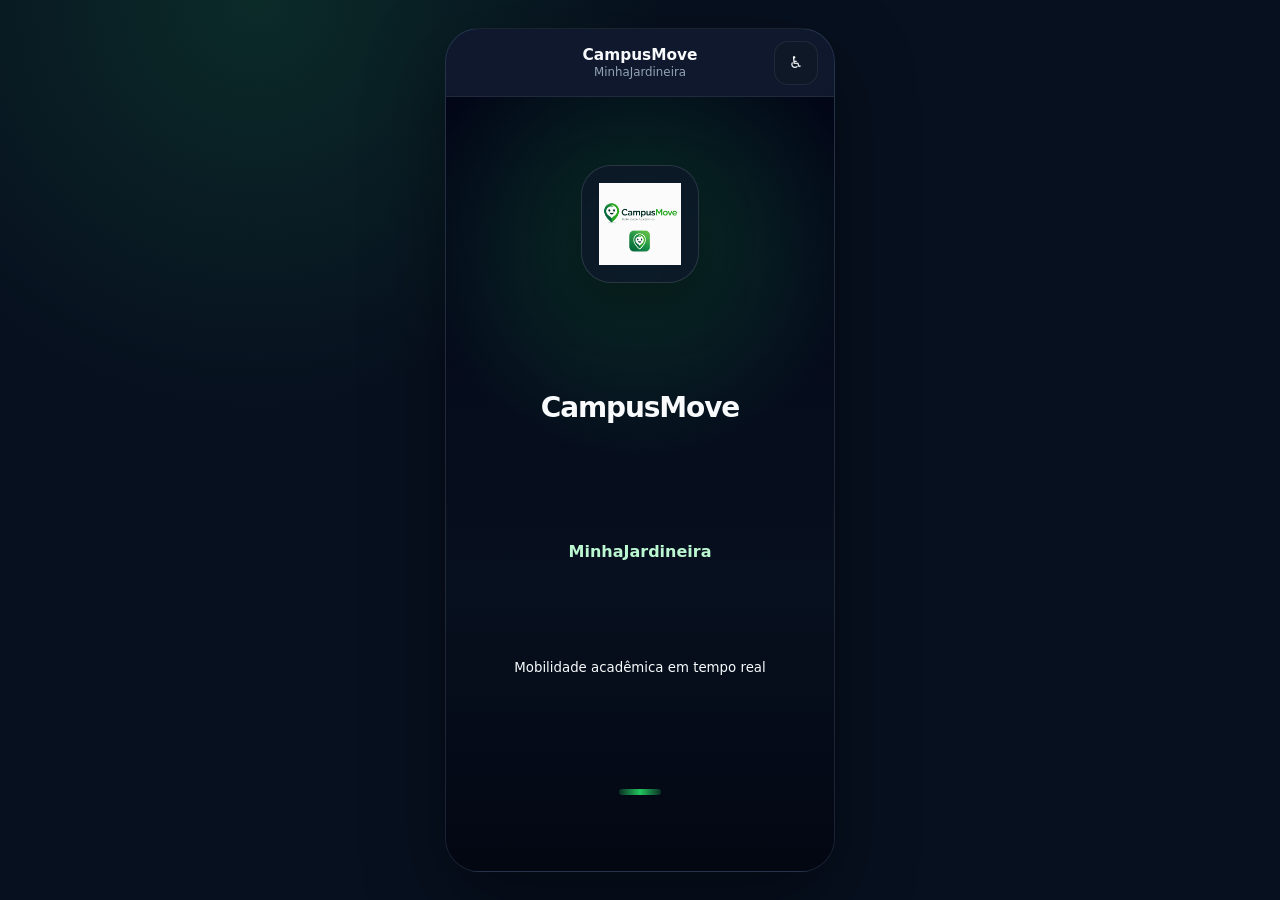
==== apps/prototype-html/index.html @ fbd82925 "Fix access rules and demo login privacy" ====
<!doctype html>
<html lang="pt-BR">
<head>
  <meta charset="utf-8">
  <meta name="viewport" content="width=device-width, initial-scale=1">
  <title>CampusMove | MinhaJardineira</title>
  <link rel="stylesheet" href="css/style.css">
</head>
<body>
  <main class="phone-frame" aria-label="Protótipo CampusMove">
    <div class="app-shell">
      <header class="app-header">
        <button class="icon-button" data-action="back" aria-label="Voltar">←</button>
        <div class="header-title">
          <strong id="screen-context">MinhaJardineira</strong>
          <span id="header-subtitle">IFCE Campus Maracanaú</span>
        </div>
        <button class="icon-button" data-go="accessibility" aria-label="Abrir acessibilidade">♿</button>
      </header>

      <div class="screen-area">
        <section id="splash" class="screen splash-screen active" data-title="CampusMove" data-subtitle="MinhaJardineira" aria-labelledby="splash-title">
          <div class="splash-logo-box"><img src="assets/campusmove-logo.png" alt="CampusMove"></div>
          <h1 id="splash-title">CampusMove</h1>
          <p class="splash-subtitle">MinhaJardineira</p>
          <small>Mobilidade acadêmica em tempo real</small>
          <span class="loading-dot" aria-label="Carregando"></span>
        </section>

        <section id="welcome" class="screen screen-welcome" data-title="MinhaJardineira" data-subtitle="CampusMove" aria-labelledby="welcome-title">
          <div class="welcome-orbit" aria-hidden="true"></div>
          <img class="brand-logo" src="assets/campusmove-logo.png" alt="CampusMove">
          <h1 id="welcome-title" data-simple-key="welcomeTitle">Mobilidade acadêmica simples, acessível e em tempo real.</h1>
          <span class="product-badge">MVP piloto: MinhaJardineira — IFCE Maracanaú</span>
          <article class="assistant-card featured">
            <img src="assets/movinho.png" alt="Movinho, assistente do CampusMove">
            <div><strong>Movinho</strong><p data-simple-key="welcomeHelper">Vou te ajudar a encontrar campus, rota e horários.</p></div>
          </article>
          <button class="primary-button" data-go="profile-select">Começar</button>
          <div class="shortcut-row" aria-label="Atalhos de acessibilidade">
            <button data-access="largeText">Texto maior</button>
            <button data-access="highContrast">Alto contraste</button>
            <button data-access="simpleLanguage">Linguagem simples</button>
          </div>
          <p class="privacy-note">Usamos sua localização apenas para exibir rotas e horários mais precisos. Você pode ajustar isso a qualquer momento.</p>
        </section>

        <section id="profile-select" class="screen" data-title="Perfil" data-subtitle="Escolha seu tipo de acesso" aria-labelledby="profile-title">
          <p class="eyebrow">Primeiro acesso</p>
          <h2 id="profile-title" data-simple-key="profileTitle">Como você vai usar o CampusMove hoje?</h2>
          <article class="assistant-card">
            <img src="assets/movinho.png" alt="Movinho, assistente do CampusMove">
            <div><strong>Movinho</strong><p data-simple-key="roleHelper">Escolha seu perfil para eu mostrar as funções certas do CampusMove.</p></div>
          </article>
          <!-- FELIPE: cards visuais dos perfis de acesso. -->
          <!-- BRUNO: data-role define o perfil selecionado no JS. -->
          <div class="option-grid role-grid" id="role-options" role="listbox" aria-label="Perfis disponíveis"></div>
          <p class="inline-alert" id="profile-alert" aria-live="polite"></p>
          <button class="primary-button" data-action="continue-profile">Continuar</button>
        </section>

        <section id="campus" class="screen" data-title="Instituição" data-subtitle="CampusMove multi-instituição" aria-labelledby="campus-title">
          <p class="eyebrow">Instituição e campus</p>
          <h2 id="campus-title">Escolha organização, instituição e campus</h2>
          <article class="assistant-card">
            <img src="assets/movinho.png" alt="Movinho, assistente do CampusMove">
            <div><strong>Movinho</strong><p data-simple-key="institutionHelper">Escolha sua instituição e campus. Neste MVP, Maracanaú já está ativo.</p></div>
          </article>
          <p class="note-card" data-simple-key="institutionNote">CampusMove é uma plataforma multi-instituição. Neste MVP, o campus ativo é o IFCE Campus Maracanaú.</p>
          <!-- FELIPE: campos progressivos de organização, instituição e campus. -->
          <section class="flow-section progressive-field" aria-labelledby="organization-title">
            <label id="organization-title" for="organization-search">Organização acadêmica</label>
            <input id="organization-search" class="search-field" type="text" placeholder="Escolha ou digite o tipo de instituição" autocomplete="off" data-search="organization">
            <div class="chip-grid" id="organization-options" aria-label="Organizações acadêmicas"></div>
          </section>
          <section class="flow-section progressive-field" aria-labelledby="institution-list-title">
            <label id="institution-list-title" for="institution-search">Instituição</label>
            <input id="institution-search" class="search-field" type="text" placeholder="Escolha primeiro a organização acadêmica" autocomplete="off" data-search="institution" disabled>
            <!-- BRUNO: data-institution é usado para atualizar a lista de campus. -->
            <div class="institution-list" id="institution-options" aria-label="Instituições disponíveis"></div>
          </section>
          <section class="flow-section progressive-field" aria-labelledby="campus-list-title">
            <label id="campus-list-title" for="campus-search">Campus</label>
            <input id="campus-search" class="search-field" type="text" placeholder="Escolha primeiro a instituição" autocomplete="off" data-search="campus" disabled>
            <div class="stack-list" id="campus-options" aria-label="Campi disponíveis"></div>
          </section>
          <article class="institution-summary" id="institution-summary" hidden></article>
          <p class="inline-alert" id="campus-alert" aria-live="polite"></p>
          <button class="primary-button" data-action="continue-campus">Continuar</button>
        </section>

        <section id="login" class="screen" data-title="Login" data-subtitle="Validação institucional" aria-labelledby="login-title">
          <p class="eyebrow">Login visual</p>
          <h2 id="login-title">Acesse sua conta</h2>
          <form class="form-card" novalidate>
            <label>Matrícula ou e-mail<input id="login-user" type="text" autocomplete="username" value="20261045050612" placeholder="Matrícula fictícia ou e-mail acadêmico"></label>
            <label>Senha<input id="login-password" type="password" autocomplete="off" placeholder="Senha"></label>
            <p data-simple-key="loginHelper">Protótipo: use uma matrícula fictícia ou e-mail acadêmico demonstrativo.</p><p class="demo-hint">Exemplo de teste: 20261045050612 / 12345</p>
            <label class="check-row"><input type="checkbox" checked> Manter conectado neste protótipo</label>
          </form>
          <button class="text-button" data-action="help-login">Preciso de ajuda para acessar</button>
          <p class="inline-alert" id="login-alert" aria-live="polite"></p>
          <button class="primary-button" data-action="login">Entrar</button>
          <p class="privacy-note">Não há autenticação real neste protótipo. Dados acadêmicos seriam validados pela instituição no sistema final.</p>
        </section>

        <section id="restricted-login" class="screen" data-title="Acesso administrativo" data-subtitle="Ambiente restrito" aria-labelledby="restricted-login-title">
          <p class="eyebrow" id="restricted-eyebrow">Ambiente restrito</p>
          <h2 id="restricted-login-title">Acesso administrativo</h2>
          <p class="status-warning" id="restricted-warning">Acesso administrativo restrito.</p>
          <p class="note-card" id="restricted-description" data-simple-key="adminRestriction">Ambiente restrito para administradores autorizados.</p>
          <form class="form-card" novalidate>
            <label>Matrícula ou e-mail<input id="restricted-user" type="text" autocomplete="username" placeholder="Matrícula institucional ou e-mail"></label>
            <label>Senha<input id="restricted-password" type="password" autocomplete="off" placeholder="Senha"></label>
            <p id="restricted-hint">Protótipo: credenciais administrativas são fictícias e não representam dados reais.</p>
          </form>
          <p class="inline-alert" id="restricted-alert" aria-live="polite"></p>
          <button class="primary-button" data-action="restricted-login">Entrar</button>
        </section>

        <section id="blocked-access" class="screen" data-title="Acesso em preparação" data-subtitle="Ambiente bloqueado" aria-labelledby="blocked-title">
          <p class="eyebrow" id="blocked-eyebrow">Acesso restrito</p>
          <h2 id="blocked-title">Acesso em preparação</h2>
          <p class="note-card" id="blocked-message">Este acesso ainda está bloqueado neste protótipo.</p>
          <p class="privacy-note" id="blocked-detail"></p>
          <button class="primary-button" data-go="profile-select">Trocar perfil</button>
        </section>

        <section id="admin-preparation" class="screen" data-title="Administração" data-subtitle="Em preparação" aria-labelledby="admin-preparation-title">
          <p class="eyebrow">Ambiente administrativo</p>
          <h2 id="admin-preparation-title">Aguardando autorização do sistema.</h2>
          <p class="note-card">Olá, administrador! Ambiente administrativo em preparação para próximas fases do CampusMove.</p>
          <div class="locked-grid"><article>Gerenciar horários<span>Em breve</span></article><article>Gerenciar avisos<span>Em breve</span></article><article>Gerenciar eventos<span>Em breve</span></article><article>Gerenciar usuários<span>Em breve</span></article></div>
          <button class="secondary-button" data-go="profile-select">Sair do ambiente restrito</button>
        </section>

        <section id="visitor-access" class="screen" data-title="Visitante" data-subtitle="Acesso público limitado" aria-labelledby="visitor-title">
          <p class="eyebrow">Acesso público</p>
          <h2 id="visitor-title">Acesso visitante</h2>
          <p class="note-card">Você pode consultar eventos públicos, rotas públicas e horários públicos.</p><p class="privacy-note">Perfil acadêmico, motorista e administração exigem autorização institucional.</p>
          <div class="action-list public-actions"><button data-go="events">Ver eventos públicos</button><button data-go="location">Ver localização e rotas públicas</button><button data-go="schedules">Ver horários públicos</button></div>
          <button class="primary-button" data-action="visitor-home">Entrar como visitante</button>
        </section>

        <section id="home" class="screen internal" data-title="Início" data-subtitle="IFCE — Campus Maracanaú" aria-labelledby="home-title">
          <div class="screen-heading"><div><p class="eyebrow" id="home-campus-label">IFCE — Campus Maracanaú</p><h2 id="home-title">Olá, aluno!</h2><small>Atualizado no navegador</small></div><span class="status-pill online">Sistema online</span></div>
          <!-- FELIPE: bloco visual do card principal da Home. -->
          <article class="hero-card">
            <div class="hero-kicker">Próxima viagem</div>
            <div class="hero-route"><small>Rota</small><h3 data-simple-key="homeRoute">IFCE — Campus Maracanaú → Estação Virgílio Távora</h3></div>
            <div class="hero-meta"><span>Saída: <time>17:30</time></span><span class="status-pill scheduled">🗓️ AGENDADA</span></div>
            <strong class="countdown">Faltam <span>18</span> min</strong>
          </article>
          <div class="home-grid">
            <article class="status-card"><span class="pulse-dot"></span><strong>Operação online</strong><small>Atualizado no navegador</small></article>
            <article class="status-card"><strong>📍 Localização</strong><small>Saindo do campus</small></article>
          </div>
          <article class="assistant-card"><img src="assets/movinho.png" alt="Movinho, assistente do CampusMove"><div><strong>Movinho</strong><p>Sua próxima viagem aparece aqui. Eu aviso se houver atraso ou mudança.</p></div></article>
          <div class="action-list"><button data-go="schedules">Ver horários</button><button data-go="location">Ver localização</button><button data-go="events">Ver eventos</button></div>
        </section>

        <section id="schedules" class="screen internal" data-title="Horários" data-subtitle="Jardineira IFCE" aria-labelledby="schedules-title">
          <p class="eyebrow">Jardineira IFCE</p><h2 id="schedules-title">Horários da Jardineira</h2>
          <article class="assistant-card"><img src="assets/movinho.png" alt="Movinho, assistente do CampusMove"><div><strong>Movinho</strong><p>Escolha o horário que melhor se encaixa no seu dia.</p></div></article>
          <section class="schedule-card"><h3>IFCE → Estação Virgílio Távora</h3><div class="time-grid"><time>07:00</time><time>09:00</time><time>11:00</time><time>13:00</time><time>15:00</time><time>17:30</time></div></section>
          <section class="schedule-card alt"><h3>Estação Virgílio Távora → IFCE</h3><div class="time-grid"><time>07:30</time><time>09:30</time><time>11:30</time><time>13:30</time><time>15:30</time><time>18:00</time></div></section>
        </section>

        <section id="location" class="screen internal" data-title="Localização" data-subtitle="MinhaJardineira" aria-labelledby="location-title">
          <p class="eyebrow">Rota simulada</p><h2 id="location-title">Localização da jardineira</h2>
          <article class="assistant-card"><img src="assets/movinho.png" alt="Movinho, assistente do CampusMove"><div><strong>Movinho</strong><p>Veja uma simulação visual da rota da jardineira.</p></div></article>
          <div class="map-card" role="img" aria-label="Mapa simulado com rota até o campus"><svg viewBox="0 0 360 260" aria-hidden="true"><defs><linearGradient id="routeGradient" x1="0" x2="1"><stop stop-color="#22C55E"/><stop offset="1" stop-color="#86EFAC"/></linearGradient></defs><path class="map-street" d="M14 64 C74 20 123 83 183 52 S292 38 345 84"/><path class="map-street thin" d="M22 210 C92 157 170 230 240 172 S310 132 346 148"/><path class="map-route" d="M46 210 L96 166 L160 170 L229 119 L315 75"/><circle class="marker student" cx="46" cy="210" r="11"/><circle class="marker stop" cx="96" cy="166" r="10"/><circle class="marker metro" cx="160" cy="170" r="10"/><rect class="marker shuttle" x="216" y="107" width="28" height="20" rx="7"/><circle class="marker campus" cx="315" cy="75" r="12"/><text x="24" y="238">Você</text><text x="70" y="154">Parada</text><text x="135" y="198">Metrô</text><text x="200" y="96">Jardineira</text><text x="281" y="56">Campus</text></svg></div>
          <article class="status-card wide"><span class="pulse-dot"></span><div><strong>Status: Sistema online</strong><small>Atualizado no navegador</small></div></article>
          <p class="route-text">Rota atual: IFCE Campus Maracanaú → Estação Virgílio Távora</p>
          <ol class="route-steps"><li>Caminhe 4 min até a parada</li><li>Ônibus até a estação</li><li>Metrô até Virgílio Távora</li><li>Jardineira IFCE até o campus</li></ol>
        </section>

        <section id="events" class="screen internal" data-title="Eventos" data-subtitle="Rotas públicas" aria-labelledby="events-title">
          <p class="eyebrow">Eventos no campus</p><h2 id="events-title">Eventos no campus</h2>
          <article class="assistant-card"><img src="assets/movinho.png" alt="Movinho, assistente do CampusMove"><div><strong>Movinho</strong><p>Se você veio para um evento, posso sugerir uma rota pública.</p></div></article>
          <article class="event-card"><span class="product-badge">Hoje — 18:00</span><h3>Semana da Computação</h3><p>Local: Auditório do IFCE Maracanaú</p><p>Rota sugerida: Estação Virgílio Távora → IFCE Maracanaú</p><strong>Aviso: Horário especial da jardineira às 18:00</strong></article>
        </section>

        <section id="user-profile" class="screen internal" data-title="Perfil" data-subtitle="IFCE Campus Maracanaú" aria-labelledby="user-profile-title">
          <p class="eyebrow">Perfil do protótipo</p><h2 id="user-profile-title">Perfil</h2>
          <article class="assistant-card"><img src="assets/movinho.png" alt="Movinho, assistente do CampusMove"><div><strong>Movinho</strong><p data-simple-key="profileHelper">Aqui ficam as informações visuais do seu vínculo com o campus.</p></div></article>
          <section class="info-card profile-card"><div class="avatar">B</div><div class="profile-details"><span class="product-badge">Aluno do protótipo</span><h3>Bruno</h3><p><strong>Vínculo</strong><span>Aluno</span></p><p><strong>Instituição</strong><span>Instituto Federal do Ceará</span></p><p><strong>Campus</strong><span>Maracanaú</span></p><small>Matrícula: DEMO-****</small></div></section>
          <p class="note-card" data-simple-key="profilePrivacy">Dados acadêmicos são gerenciados pela instituição.</p>
          <p class="privacy-note">A foto do perfil é apenas visual neste protótipo. No sistema real, imagens passariam por validação institucional.</p>
        </section>

        <section id="accessibility" class="screen" data-title="Acessibilidade" data-subtitle="Preferências visuais" aria-labelledby="accessibility-title">
          <p class="eyebrow">Preferências do protótipo</p><h2 id="accessibility-title">Acessibilidade</h2>
          <article class="assistant-card"><img src="assets/movinho.png" alt="Movinho, assistente do CampusMove"><div><strong>Movinho</strong><p>Essas opções deixam o app mais confortável para você.</p></div></article>
          <div class="toggle-list"><button data-access="largeText">Texto maior <span>desativado</span></button><button data-access="highContrast">Alto contraste <span>desativado</span></button><button data-access="reduceMotion">Reduzir animações <span>desativado</span></button><button data-access="simpleLanguage">Linguagem simples <span>desativado</span></button></div>
          <article class="info-card"><h3>Exemplo de status acessível</h3><p id="simple-example">SEM_SINAL</p></article>
          <button class="primary-button" data-action="back">Voltar</button>
        </section>
      </div>

      <nav class="bottom-nav" aria-label="Navegação principal">
        <button data-tab="home">⌂<span>Início</span></button><button data-tab="schedules">◷<span>Horários</span></button><button data-tab="location">◇<span>Localização</span></button><button data-tab="events">✦<span>Eventos</span></button><button data-tab="user-profile">♙<span>Perfil</span></button>
      </nav>
    </div>
  </main>
  <script src="js/app.js"></script>
</body>
</html>
---- apps/prototype-html/css/style.css ----
/* Design tokens */
:root {
  --bg: #0F172A;
  --surface: #111827;
  --surface-strong: #1F2937;
  --green: #1B6B3A;
  --online: #22C55E;
  --text: #F8FAFC;
  --muted: #94A3B8;
  --warning: #F59E0B;
  --error: #EF4444;
  --border: rgba(255,255,255,0.08);
  --shadow: 0 12px 30px rgba(0,0,0,0.25);
  --radius: 20px;
  --font-size: 16px;
  --motion: 220ms;
}

/* Base and mobile frame */
* { box-sizing: border-box; }
html { font-size: var(--font-size); }
body {
  margin: 0;
  min-height: 100vh;
  display: grid;
  place-items: center;
  background: radial-gradient(circle at 20% 0, rgba(34,197,94,.15), transparent 30%), #07101f;
  color: var(--text);
  font-family: system-ui, -apple-system, BlinkMacSystemFont, "Segoe UI", sans-serif;
}
button, input, select, textarea { font: inherit; }
button { cursor: pointer; }
img { display: block; max-width: 100%; }
:focus-visible { outline: 2px solid var(--online); outline-offset: 3px; }
.phone-frame { width: min(100%, 430px); padding: 16px; }
.app-shell {
  position: relative;
  overflow: hidden;
  width: 100%;
  max-width: 390px;
  height: 844px;
  margin: auto;
  background: linear-gradient(180deg, #13223c 0%, var(--bg) 36%, #08101f 100%);
  border: 1px solid var(--border);
  border-radius: 34px;
  box-shadow: 0 28px 80px rgba(0,0,0,.42);
}
.app-shell::before {
  content: "";
  position: absolute;
  inset: 0;
  pointer-events: none;
  background-image: linear-gradient(rgba(255,255,255,.025) 1px, transparent 1px), linear-gradient(90deg, rgba(255,255,255,.025) 1px, transparent 1px);
  background-size: 28px 28px;
  mask-image: linear-gradient(to bottom, #000, transparent 44%);
}

/* Header and navigation */
.app-header {
  height: 68px;
  display: flex;
  align-items: center;
  justify-content: space-between;
  gap: 12px;
  padding: 12px 16px;
  border-bottom: 1px solid var(--border);
  background: rgba(15,23,42,.78);
  backdrop-filter: blur(14px);
}
.header-title { min-width: 0; text-align: center; }
.header-title strong { display: block; font-size: .96rem; font-weight: 700; line-height: 1.2; }
.header-title span { display: block; max-width: 210px; overflow: hidden; color: var(--muted); font-size: .74rem; text-overflow: ellipsis; white-space: nowrap; }
.icon-button {
  width: 44px;
  height: 44px;
  flex: 0 0 44px;
  border: 1px solid var(--border);
  border-radius: 14px;
  background: rgba(17,24,39,.88);
  color: var(--text);
  transition: transform .16s ease, background .16s ease;
}
.icon-button:active { transform: scale(.96); }
.screen-area { position: relative; height: calc(100% - 68px); }
/* BRUNO: .screen.active é a regra central de visibilidade das telas. */
.screen {
  position: absolute;
  inset: 0;
  display: none;
  overflow-y: auto;
  padding: 22px 18px 112px;
  opacity: 0;
  transform: translateX(14px);
  transition: opacity var(--motion), transform var(--motion);
  scrollbar-width: none;
}
.screen::-webkit-scrollbar { display: none; }
.screen.active { display: block; opacity: 1; transform: translateX(0); }
.screen:not(.internal) { padding-bottom: 30px; }
.bottom-nav {
  position: absolute;
  z-index: 5;
  left: 10px;
  right: 10px;
  bottom: 10px;
  display: none;
  grid-template-columns: repeat(5, 1fr);
  gap: 3px;
  padding: 8px;
  border: 1px solid var(--border);
  border-radius: 24px;
  background: rgba(8,15,29,.94);
  backdrop-filter: blur(16px);
  box-shadow: var(--shadow);
}
.bottom-nav.visible { display: grid; }
.bottom-nav button {
  min-height: 50px;
  border: 0;
  border-radius: 16px;
  background: transparent;
  color: var(--muted);
  font-weight: 500;
}
.bottom-nav span { display: block; margin-top: 2px; font-size: .68rem; }
.bottom-nav .active { background: rgba(27,107,58,.32); color: var(--text); }

/* Reusable components */
.assistant-card {
  display: flex;
  align-items: center;
  gap: 13px;
  margin: 15px 0;
  padding: 15px;
  border: 1px solid var(--border);
  border-radius: 22px;
  background: linear-gradient(145deg, rgba(31,41,55,.96), rgba(17,24,39,.92));
  box-shadow: var(--shadow);
}
.assistant-card.featured { border-color: rgba(34,197,94,.24); }
.assistant-card img { flex: 0 0 52px; width: 52px; height: 52px; object-fit: contain; border-radius: 16px; }
.assistant-card div { min-width: 0; }
.assistant-card strong { display: block; margin-bottom: 3px; color: #BBF7D0; font-size: .82rem; font-weight: 700; }
.assistant-card p { margin: 0; color: #DCE8F8; font-size: .9rem; }

/* Forms and selectable options */
.map-card svg { width: 100%; height: 100%; }
.map-street { fill: none; stroke: #263954; stroke-width: 4; stroke-linecap: round; }
.map-street.thin { stroke-width: 2.5; opacity: .78; }
.map-route { fill: none; stroke: url(#routeGradient); stroke-width: 6; stroke-linecap: round; stroke-dasharray: 13 9; animation: route-flow 2s linear infinite; }
.marker { stroke: #fff; stroke-width: 3; filter: drop-shadow(0 5px 8px rgba(0,0,0,.35)); }
.student { fill: #60A5FA; } .stop { fill: var(--warning); } .metro { fill: #A78BFA; } .shuttle, .campus { fill: var(--online); }
.map-card text { fill: #E5EEF9; font-size: 12px; font-weight: 700; }
.route-text { margin: 12px 0; color: #DCE8F8; font-weight: 500; }
.route-steps { padding-left: 22px; }
.event-card strong { display: block; margin-top: 10px; color: #FDE68A; }
.profile-card { grid-template-columns: auto 1fr; align-items: center; }
.avatar { display: grid; place-items: center; width: 58px; height: 58px; border-radius: 20px; background: linear-gradient(135deg, var(--green), #2F9E5D); color: #fff; font-size: 1.35rem; font-weight: 700; }

/* Accessibility */

/* Core components restored */
.brand-logo { width: 168px; margin: 12px auto 18px; }
.welcome-orbit { position: absolute; inset: 28px 42px auto; height: 170px; border-radius: 999px; background: radial-gradient(circle, rgba(34,197,94,.22), transparent 62%); filter: blur(2px); }
h1, h2, h3, p { margin-top: 0; }
h1 { position: relative; font-size: 1.75rem; line-height: 1.08; letter-spacing: -.04em; }
h2 { font-size: 1.35rem; line-height: 1.14; letter-spacing: -.025em; }
h3 { margin-bottom: 10px; font-size: 1rem; }
.eyebrow { margin-bottom: 8px; color: #86EFAC; font-size: .76rem; font-weight: 800; letter-spacing: .08em; text-transform: uppercase; }
.product-badge, .status-badge, .status-pill { display: inline-flex; align-items: center; width: fit-content; border: 1px solid rgba(34,197,94,.26); border-radius: 999px; padding: 5px 9px; background: rgba(27,107,58,.24); color: #BBF7D0; font-size: .72rem; font-weight: 800; }
.primary-button, .secondary-button, .text-button, .action-list button, .toggle-list button, .shortcut-row button { min-height: 48px; border-radius: 16px; border: 1px solid rgba(34,197,94,.26); background: linear-gradient(135deg, #1B6B3A, #22C55E); color: #F8FAFC; font-weight: 800; box-shadow: var(--shadow); }
.primary-button { width: 100%; margin-top: 12px; }
.secondary-button { width: 100%; margin-top: 10px; background: rgba(31,41,55,.92); border-color: var(--border); color: #DCE8F8; }
.text-button { min-height: auto; margin: 8px 0; border: 0; background: transparent; box-shadow: none; color: #86EFAC; }
.shortcut-row { display: grid; grid-template-columns: 1fr; gap: 8px; margin: 14px 0; }
.shortcut-row button { min-height: 40px; background: rgba(31,41,55,.9); border-color: var(--border); color: #DCE8F8; }
.option-grid, .chip-grid, .institution-list, .stack-list, .action-list, .toggle-list, .admin-selector { display: grid; gap: 10px; }
.role-grid { grid-template-columns: 1fr; }
.option-card, .institution-card, .type-chip, .admin-chip { width: 100%; border: 1px solid var(--border); border-radius: 20px; background: linear-gradient(145deg, rgba(31,41,55,.96), rgba(17,24,39,.9)); color: var(--text); box-shadow: var(--shadow); transition: border-color .18s ease, opacity .18s ease, transform .18s ease, box-shadow .18s ease; }
.option-card { display: grid; gap: 6px; padding: 15px; text-align: left; }
.option-card span:first-child { font-size: 1.35rem; }
.option-card small, .institution-card small, .admin-chip small { color: #CBD5E1; line-height: 1.35; }
.option-card.horizontal { display: flex; align-items: center; justify-content: space-between; gap: 12px; }
.selected { border-color: rgba(34,197,94,.86) !important; box-shadow: 0 0 0 1px rgba(34,197,94,.34), 0 18px 36px rgba(34,197,94,.12) !important; }
.dimmed { opacity: .62; }
.disabled, .future { cursor: not-allowed; opacity: .68; }
.inline-alert { min-height: 22px; margin: 10px 0 0; color: #FDE68A; font-size: .88rem; font-weight: 700; }
.info-card, .form-card, .note-card, .schedule-card, .event-card, .status-card, .hero-card, .map-card { border: 1px solid var(--border); border-radius: 22px; background: linear-gradient(145deg, rgba(31,41,55,.96), rgba(17,24,39,.9)); box-shadow: var(--shadow); }
.info-card, .form-card, .note-card, .schedule-card, .event-card, .status-card, .hero-card { padding: 15px; }
.info-card { display: grid; gap: 10px; }
.form-card { display: grid; gap: 12px; margin: 14px 0; }
.form-card label { display: grid; gap: 6px; color: #E5EEF9; font-weight: 700; }
.form-card input { width: 100%; min-height: 46px; border: 1px solid rgba(148,163,184,.2); border-radius: 14px; padding: 0 12px; background: rgba(8,15,29,.9); color: var(--text); }
.form-card p, .privacy-note { color: var(--muted); font-size: .82rem; line-height: 1.45; }
.check-row { display: flex !important; grid-template-columns: auto 1fr; align-items: center; gap: 8px; }
.check-row input { width: auto; min-height: auto; }
.flow-section { margin-top: 18px; }
.chip-grid { grid-template-columns: 1fr 1fr; }
.type-chip, .admin-chip { min-height: 44px; padding: 9px 10px; background: rgba(31,41,55,.94); font-size: .82rem; font-weight: 800; }
.institution-card { display: grid; grid-template-columns: 58px 1fr auto; align-items: center; gap: 12px; padding: 12px; text-align: left; }
.institution-card.type-muted { opacity: .58; }
.logo-tile { position: relative; display: grid; place-items: center; width: 58px; height: 58px; border-radius: 16px; padding: 8px; background: #F8FAFC; color: #0F172A; font-size: .72rem; font-weight: 900; overflow: hidden; }
.logo-tile img { width: 100%; height: 100%; object-fit: contain; }
.logo-tile.logo-fallback::after { content: attr(data-fallback); }
.institution-copy { display: grid; gap: 4px; min-width: 0; }
.status-badge { justify-self: end; white-space: nowrap; }
.admin-selector { grid-template-columns: 1fr 1fr; margin: 14px 0; }
.admin-chip { display: grid; gap: 3px; text-align: left; }
.status-warning { margin-bottom: 10px; color: #FDE68A; font-weight: 800; }
.authorization-card { margin: 18px 0; }
.hero-card { margin: 14px 0; background: linear-gradient(145deg, rgba(27,107,58,.76), rgba(15,23,42,.94)); }
.hero-kicker, .hero-route small { color: #BBF7D0; font-weight: 800; }
.hero-route h3 { margin: 5px 0 12px; font-size: 1.18rem; }
.hero-meta, .screen-heading, .status-card.wide { display: flex; align-items: center; justify-content: space-between; gap: 10px; }
.countdown { display: block; margin-top: 12px; font-size: 1.05rem; }
.home-grid { display: grid; grid-template-columns: 1fr 1fr; gap: 10px; }
.status-card { display: grid; gap: 6px; color: #E5EEF9; }
.pulse-dot { width: 10px; height: 10px; border-radius: 999px; background: var(--online); box-shadow: 0 0 0 7px rgba(34,197,94,.14); }
.action-list button, .toggle-list button { background: rgba(31,41,55,.94); border-color: var(--border); text-align: left; padding: 0 14px; }
.public-actions { margin: 16px 0; }
.map-card { height: 260px; padding: 10px; overflow: hidden; }
.time-grid { display: grid; grid-template-columns: repeat(3, 1fr); gap: 8px; }
.time-grid time { display: grid; place-items: center; min-height: 38px; border-radius: 13px; background: rgba(34,197,94,.14); color: #BBF7D0; font-weight: 800; }
.toggle-list button { display: flex; align-items: center; justify-content: space-between; }
body.large-text { --font-size: 18px; }
body.high-contrast { --bg: #020617; --surface: #020617; --border: rgba(255,255,255,.24); }
body.reduce-motion * { animation: none !important; transition: none !important; }
@keyframes route-flow { to { stroke-dashoffset: -22; } }

/* Splash screen */
.splash-screen { place-items: center; text-align: center; background: radial-gradient(circle at 50% 18%, rgba(34,197,94,.2), transparent 34%), linear-gradient(180deg, #020617, #07101f 64%, #030712); }
.splash-screen.active { display: grid; }
.splash-logo-box { display: grid; place-items: center; width: 118px; height: 118px; margin: 0 auto 18px; border: 1px solid rgba(255,255,255,.12); border-radius: 30px; background: rgba(15,23,42,.72); box-shadow: 0 22px 50px rgba(0,0,0,.34); backdrop-filter: blur(12px); }
.splash-logo-box img { max-width: 82px; max-height: 82px; object-fit: contain; }
.splash-logo-box.logo-fallback::after { content: "CampusMove"; color: #BBF7D0; font-weight: 900; }
.splash-subtitle { margin: 4px 0 8px; color: #BBF7D0; font-weight: 800; }
.loading-dot { display: inline-flex; width: 42px; height: 6px; margin-top: 22px; border-radius: 999px; background: linear-gradient(90deg, rgba(34,197,94,.2), #22C55E, rgba(34,197,94,.2)); animation: loading-pulse 1.1s ease-in-out infinite; }

/* Institution progressive fields */
.progressive-field label { display: block; margin-bottom: 8px; color: #E5EEF9; font-weight: 800; }
.search-field { width: 100%; min-height: 46px; margin-bottom: 10px; border: 1px solid rgba(148,163,184,.22); border-radius: 15px; padding: 0 13px; background: rgba(8,15,29,.9); color: var(--text); box-shadow: inset 0 0 0 1px rgba(255,255,255,.02); }
.search-field:disabled { cursor: not-allowed; opacity: .58; }
.search-field::placeholder { color: #94A3B8; }
.search-field:focus { border-color: rgba(34,197,94,.72); outline: 0; box-shadow: 0 0 0 3px rgba(34,197,94,.14); }
.institution-summary { display: grid; grid-template-columns: auto 1fr; gap: 12px; align-items: center; margin-top: 14px; padding: 12px; border: 1px solid rgba(34,197,94,.28); border-radius: 18px; background: linear-gradient(145deg, rgba(27,107,58,.3), rgba(17,24,39,.92)); box-shadow: var(--shadow); }
.institution-summary div { display: grid; gap: 4px; }
.compact-logo { width: 52px; height: 52px; border-radius: 15px; }
.demo-hint { color: #BBF7D0 !important; font-weight: 800; }

/* Access blocked screen */
.locked-grid { display: grid; gap: 10px; margin: 16px 0; }
.locked-grid article { display: flex; align-items: center; justify-content: space-between; gap: 10px; padding: 14px; border: 1px solid var(--border); border-radius: 18px; background: rgba(31,41,55,.9); color: #E5EEF9; font-weight: 800; }
.locked-grid span { border: 1px solid rgba(245,158,11,.28); border-radius: 999px; padding: 4px 8px; color: #FDE68A; font-size: .72rem; }

/* Accessibility visible states */
body.large-text { --font-size: 19px; }
body.large-text h1 { font-size: 2.05rem; }
body.large-text h2 { font-size: 1.62rem; }
body.large-text .assistant-card p, body.large-text .option-card small, body.large-text .note-card { font-size: 1rem; }
body.high-contrast .selected, [data-access].selected { border-color: #86EFAC !important; box-shadow: 0 0 0 2px rgba(134,239,172,.45) !important; }
body.simple-language .assistant-card { border-color: rgba(134,239,172,.22); }
body.reduce-motion .loading-dot { animation: none; }
@keyframes loading-pulse { 0%, 100% { opacity: .45; transform: scaleX(.72); } 50% { opacity: 1; transform: scaleX(1); } }

/* Accessibility fixes */
body.a11y-large-text { font-size: 112%; line-height: 1.25; }
body.a11y-large-text h1, body.a11y-large-text h2, body.a11y-large-text h3 { line-height: 1.15; }
body.a11y-large-text button, body.a11y-large-text .role-card, body.a11y-large-text .info-card, body.a11y-large-text .note-card { line-height: 1.25; }
body.a11y-large-text .screen { overflow-x: hidden; }

/* Profile cleanup */
.profile-card { gap: 14px; align-items: flex-start; }
.profile-details { display: grid; gap: 9px; }
.profile-details h3 { margin: 2px 0 0; }
.profile-details p { display: grid; gap: 2px; margin: 0; color: #E5EEF9; }
.profile-details p strong { color: #BBF7D0; font-size: .76rem; letter-spacing: .04em; text-transform: uppercase; }
.profile-details p span { color: #F8FAFC; line-height: 1.3; }
.profile-details small { color: var(--muted); }

/* Role access rules */
#blocked-detail { margin-top: -2px; color: #CBD5E1; }
#restricted-description { line-height: 1.45; }
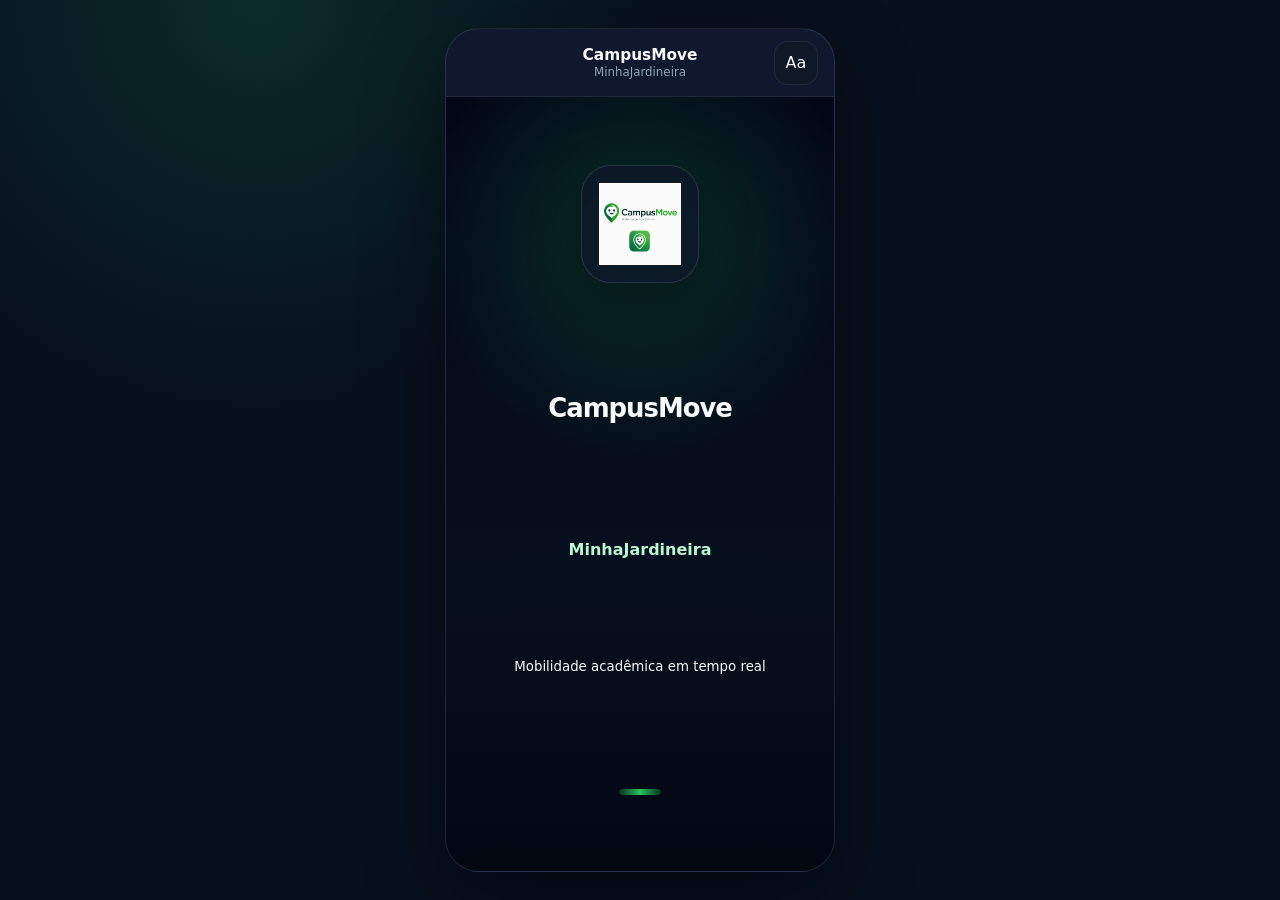
==== commit 2c41b857: "Fix mobility polish issues" ====
--- a/apps/prototype-html/index.html
+++ b/apps/prototype-html/index.html
@@ -15,7 +15,7 @@
           <strong id="screen-context">MinhaJardineira</strong>
           <span id="header-subtitle">IFCE Campus Maracanaú</span>
         </div>
-        <button class="icon-button" data-go="accessibility" aria-label="Abrir acessibilidade">♿</button>
+        <button class="icon-button" data-go="accessibility" aria-label="Abrir acessibilidade">Aa</button>
       </header>
 
       <div class="screen-area">
@@ -34,7 +34,7 @@
           <span class="product-badge">MVP piloto: MinhaJardineira — IFCE Maracanaú</span>
           <article class="assistant-card featured">
             <img src="assets/movinho.png" alt="Movinho, assistente do CampusMove">
-            <div><strong>Movinho</strong><p data-simple-key="welcomeHelper">Vou te ajudar a encontrar campus, rota e horários.</p></div>
+            <div><strong>Movinho</strong><p data-simple-key="welcomeHelper">Eu sou o Movinho. Vou te ajudar a encontrar campus, rotas e transporte institucional.</p></div>
           </article>
           <button class="primary-button" data-go="profile-select">Começar</button>
           <div class="shortcut-row" aria-label="Atalhos de acessibilidade">
@@ -59,34 +59,42 @@
           <button class="primary-button" data-action="continue-profile">Continuar</button>
         </section>
 
-        <section id="campus" class="screen" data-title="Instituição" data-subtitle="CampusMove multi-instituição" aria-labelledby="campus-title">
-          <p class="eyebrow">Instituição e campus</p>
-          <h2 id="campus-title">Escolha organização, instituição e campus</h2>
+        <section id="campus" class="screen" data-title="Ambiente" data-subtitle="Seletor SaaS institucional" aria-labelledby="campus-title">
+          <p class="eyebrow">Ambiente institucional</p>
+          <h2 id="campus-title">Conecte-se ao ambiente da sua instituição</h2>
+          <p class="section-subtitle">O CampusMove organiza serviços por instituição, campus e perfil de acesso.</p>
           <article class="assistant-card">
             <img src="assets/movinho.png" alt="Movinho, assistente do CampusMove">
-            <div><strong>Movinho</strong><p data-simple-key="institutionHelper">Escolha sua instituição e campus. Neste MVP, Maracanaú já está ativo.</p></div>
-          </article>
-          <p class="note-card" data-simple-key="institutionNote">CampusMove é uma plataforma multi-instituição. Neste MVP, o campus ativo é o IFCE Campus Maracanaú.</p>
-          <!-- FELIPE: campos progressivos de organização, instituição e campus. -->
-          <section class="flow-section progressive-field" aria-labelledby="organization-title">
-            <label id="organization-title" for="organization-search">Organização acadêmica</label>
-            <input id="organization-search" class="search-field" type="text" placeholder="Escolha ou digite o tipo de instituição" autocomplete="off" data-search="organization">
-            <div class="chip-grid" id="organization-options" aria-label="Organizações acadêmicas"></div>
+            <div><strong>Movinho</strong><p data-simple-key="institutionHelper">Escolha o ambiente institucional para acessar o serviço ativo no seu campus.</p></div>
+          </article>
+          <article class="saas-platform-card">
+            <div><strong>CampusMove Platform</strong><p>Neste MVP, o serviço MinhaJardineira está ativo para o IFCE Campus Maracanaú.</p></div>
+            <div class="badge-row"><span>Multi-instituição</span><span>Multi-campus</span><span>Acesso por perfil</span><span>Serviços por campus</span></div>
+          </article>
+          <div class="saas-stepper" id="saas-stepper" aria-label="Etapas de seleção do ambiente"></div>
+          <!-- BRUNO: tipo de instituição é clicável, não digitável. -->
+          <section class="flow-section progressive-field" aria-labelledby="type-title">
+            <h3 id="type-title">Tipo de instituição</h3>
+            <p class="field-help">Escolha uma categoria para ver os ambientes disponíveis.</p>
+            <div class="type-card-grid" id="type-options" aria-label="Tipos de instituição"></div>
           </section>
           <section class="flow-section progressive-field" aria-labelledby="institution-list-title">
-            <label id="institution-list-title" for="institution-search">Instituição</label>
-            <input id="institution-search" class="search-field" type="text" placeholder="Escolha primeiro a organização acadêmica" autocomplete="off" data-search="institution" disabled>
-            <!-- BRUNO: data-institution é usado para atualizar a lista de campus. -->
+            <label id="institution-list-title" for="institution-search">Ambiente institucional</label>
+            <p class="field-help">Escolha a instituição para ver os campi disponíveis.</p>
+            <input id="institution-search" class="search-field" type="text" placeholder="Buscar instituição por nome ou sigla" autocomplete="off" data-search="institution" disabled>
+            <p class="field-example">Ex.: IFCE, IFSP, IFPB, UFC, UECE, UNILAB, FB</p>
             <div class="institution-list" id="institution-options" aria-label="Instituições disponíveis"></div>
           </section>
           <section class="flow-section progressive-field" aria-labelledby="campus-list-title">
-            <label id="campus-list-title" for="campus-search">Campus</label>
-            <input id="campus-search" class="search-field" type="text" placeholder="Escolha primeiro a instituição" autocomplete="off" data-search="campus" disabled>
+            <label id="campus-list-title" for="campus-search">Campus ou unidade</label>
+            <p class="field-help">Escolha o campus onde deseja acessar o serviço.</p>
+            <input id="campus-search" class="search-field" type="text" placeholder="Buscar campus ou unidade" autocomplete="off" data-search="campus" disabled>
+            <p class="field-example">Ex.: Maracanaú, Fortaleza, Pici, Itaperi, João Pessoa</p>
             <div class="stack-list" id="campus-options" aria-label="Campi disponíveis"></div>
           </section>
           <article class="institution-summary" id="institution-summary" hidden></article>
           <p class="inline-alert" id="campus-alert" aria-live="polite"></p>
-          <button class="primary-button" data-action="continue-campus">Continuar</button>
+          <button class="primary-button" id="continue-campus-button" data-action="continue-campus">Escolha o tipo de instituição</button>
         </section>
 
         <section id="login" class="screen" data-title="Login" data-subtitle="Validação institucional" aria-labelledby="login-title">
@@ -96,6 +104,7 @@
             <label>Matrícula ou e-mail<input id="login-user" type="text" autocomplete="username" value="20261045050612" placeholder="Matrícula fictícia ou e-mail acadêmico"></label>
             <label>Senha<input id="login-password" type="password" autocomplete="off" placeholder="Senha"></label>
             <p data-simple-key="loginHelper">Protótipo: use uma matrícula fictícia ou e-mail acadêmico demonstrativo.</p><p class="demo-hint">Exemplo de teste: 20261045050612 / 12345</p>
+            <details class="demo-credentials"><summary>Credenciais de teste</summary><p>Use estes dados apenas para testar o protótipo.</p><dl><dt>Aluno</dt><dd>Matrícula: 20261045050612<br>E-mail: bruno.silva@aluno.ifce.edu.br<br>Senha: 12345</dd><dt>Administrador</dt><dd>Matrícula: 20261045050601<br>E-mail: admin.campus@ifce.edu.br<br>Senha: 12345</dd><dt>Servidor</dt><dd>Acesso em preparação neste protótipo.</dd><dt>Motorista</dt><dd>Acesso em preparação neste protótipo.</dd><dt>Visitante</dt><dd>Não precisa de login.</dd></dl></details>
             <label class="check-row"><input type="checkbox" checked> Manter conectado neste protótipo</label>
           </form>
           <button class="text-button" data-action="help-login">Preciso de ajuda para acessar</button>
@@ -112,7 +121,7 @@
           <form class="form-card" novalidate>
             <label>Matrícula ou e-mail<input id="restricted-user" type="text" autocomplete="username" placeholder="Matrícula institucional ou e-mail"></label>
             <label>Senha<input id="restricted-password" type="password" autocomplete="off" placeholder="Senha"></label>
-            <p id="restricted-hint">Protótipo: credenciais administrativas são fictícias e não representam dados reais.</p>
+            <p id="restricted-hint">Use uma credencial fictícia de teste.</p>
           </form>
           <p class="inline-alert" id="restricted-alert" aria-live="polite"></p>
           <button class="primary-button" data-action="restricted-login">Entrar</button>
@@ -147,45 +156,47 @@
           <!-- FELIPE: bloco visual do card principal da Home. -->
           <article class="hero-card">
             <div class="hero-kicker">Próxima viagem</div>
-            <div class="hero-route"><small>Rota</small><h3 data-simple-key="homeRoute">IFCE — Campus Maracanaú → Estação Virgílio Távora</h3></div>
-            <div class="hero-meta"><span>Saída: <time>17:30</time></span><span class="status-pill scheduled">🗓️ AGENDADA</span></div>
+            <div class="hero-route"><small>Rota</small><h3 data-simple-key="homeRoute">IFCE Campus Maracanaú → Estação Virgílio Távora</h3></div>
+            <div class="hero-meta"><span>Saída: <time>17:30</time></span><span class="status-pill scheduled">Agendada</span><span class="vehicle-badge" aria-label="Transporte institucional" role="img"></span></div>
             <strong class="countdown">Faltam <span>18</span> min</strong>
           </article>
           <div class="home-grid">
             <article class="status-card"><span class="pulse-dot"></span><strong>Operação online</strong><small>Atualizado no navegador</small></article>
-            <article class="status-card"><strong>📍 Localização</strong><small>Saindo do campus</small></article>
+            <article class="status-card"><strong>Localização</strong><small>Rota institucional simulada</small></article>
           </div>
-          <article class="assistant-card"><img src="assets/movinho.png" alt="Movinho, assistente do CampusMove"><div><strong>Movinho</strong><p>Sua próxima viagem aparece aqui. Eu aviso se houver atraso ou mudança.</p></div></article>
-          <div class="action-list"><button data-go="schedules">Ver horários</button><button data-go="location">Ver localização</button><button data-go="events">Ver eventos</button></div>
-        </section>
-
-        <section id="schedules" class="screen internal" data-title="Horários" data-subtitle="Jardineira IFCE" aria-labelledby="schedules-title">
-          <p class="eyebrow">Jardineira IFCE</p><h2 id="schedules-title">Horários da Jardineira</h2>
-          <article class="assistant-card"><img src="assets/movinho.png" alt="Movinho, assistente do CampusMove"><div><strong>Movinho</strong><p>Escolha o horário que melhor se encaixa no seu dia.</p></div></article>
-          <section class="schedule-card"><h3>IFCE → Estação Virgílio Távora</h3><div class="time-grid"><time>07:00</time><time>09:00</time><time>11:00</time><time>13:00</time><time>15:00</time><time>17:30</time></div></section>
-          <section class="schedule-card alt"><h3>Estação Virgílio Távora → IFCE</h3><div class="time-grid"><time>07:30</time><time>09:30</time><time>11:30</time><time>13:30</time><time>15:30</time><time>18:00</time></div></section>
-        </section>
-
-        <section id="location" class="screen internal" data-title="Localização" data-subtitle="MinhaJardineira" aria-labelledby="location-title">
-          <p class="eyebrow">Rota simulada</p><h2 id="location-title">Localização da jardineira</h2>
-          <article class="assistant-card"><img src="assets/movinho.png" alt="Movinho, assistente do CampusMove"><div><strong>Movinho</strong><p>Veja uma simulação visual da rota da jardineira.</p></div></article>
-          <div class="map-card" role="img" aria-label="Mapa simulado com rota até o campus"><svg viewBox="0 0 360 260" aria-hidden="true"><defs><linearGradient id="routeGradient" x1="0" x2="1"><stop stop-color="#22C55E"/><stop offset="1" stop-color="#86EFAC"/></linearGradient></defs><path class="map-street" d="M14 64 C74 20 123 83 183 52 S292 38 345 84"/><path class="map-street thin" d="M22 210 C92 157 170 230 240 172 S310 132 346 148"/><path class="map-route" d="M46 210 L96 166 L160 170 L229 119 L315 75"/><circle class="marker student" cx="46" cy="210" r="11"/><circle class="marker stop" cx="96" cy="166" r="10"/><circle class="marker metro" cx="160" cy="170" r="10"/><rect class="marker shuttle" x="216" y="107" width="28" height="20" rx="7"/><circle class="marker campus" cx="315" cy="75" r="12"/><text x="24" y="238">Você</text><text x="70" y="154">Parada</text><text x="135" y="198">Metrô</text><text x="200" y="96">Jardineira</text><text x="281" y="56">Campus</text></svg></div>
-          <article class="status-card wide"><span class="pulse-dot"></span><div><strong>Status: Sistema online</strong><small>Atualizado no navegador</small></div></article>
-          <p class="route-text">Rota atual: IFCE Campus Maracanaú → Estação Virgílio Távora</p>
-          <ol class="route-steps"><li>Caminhe 4 min até a parada</li><li>Ônibus até a estação</li><li>Metrô até Virgílio Távora</li><li>Jardineira IFCE até o campus</li></ol>
+          <article class="assistant-card"><img src="assets/movinho.png" alt="Movinho, assistente do CampusMove"><div><strong>Movinho</strong><p>Sua próxima viagem aparece aqui. Eu aviso se houver mudança.</p></div></article>
+          <div class="action-list home-actions"><button data-go="schedules"><span>Horários</span><small>Transporte institucional</small></button><button data-go="location"><span>Localização</span><small>Rotas demonstrativas</small></button><button data-go="events"><span>Eventos</span><small>Rotas sugeridas</small></button></div>
+        </section>
+
+        <section id="schedules" class="screen internal" data-title="Horários" data-subtitle="Transporte institucional" aria-labelledby="schedules-title">
+          <p class="eyebrow">Transporte institucional</p><h2 id="schedules-title">Horários do transporte</h2>
+          <p class="section-subtitle">Consulte os horários demonstrativos do transporte institucional.</p>
+          <article class="assistant-card"><img src="assets/movinho.png" alt="Movinho, assistente do CampusMove"><div><strong>Movinho</strong><p>Escolha o sentido e veja os horários disponíveis.</p></div></article>
+          <section class="schedule-card direction-card"><span class="vehicle-badge" aria-label="Transporte institucional" role="img"></span><h3>IFCE → Estação Virgílio Távora</h3><div class="time-grid"><time>07:00</time><time>09:00</time><time>11:00</time><time>13:00</time><time>15:00</time><time>17:30</time></div><small>Dados demonstrativos do MVP.</small></section>
+          <section class="schedule-card direction-card alt"><span class="vehicle-badge" aria-label="Transporte institucional" role="img"></span><h3>Estação Virgílio Távora → IFCE</h3><div class="time-grid"><time>07:30</time><time>09:30</time><time>11:30</time><time>13:30</time><time>15:30</time><time>18:00</time></div><small>Dados demonstrativos do MVP.</small></section>
+        </section>
+
+        <section id="location" class="screen internal" data-title="Localização" data-subtitle="Rotas demonstrativas" aria-labelledby="location-title">
+          <p class="eyebrow">Mobilidade SaaS</p>
+          <h2 id="location-title">Localização e rotas</h2>
+          <p class="section-subtitle">Simule caminhos e visualize a operação do transporte institucional.</p>
+          <article class="saas-platform-card location-context"><div><strong>Mobilidade do campus</strong><p>Neste protótipo, as rotas são demonstrativas e ajudam a visualizar como o CampusMove orienta deslocamentos acadêmicos.</p></div><div class="badge-row"><span>Rotas simuladas</span><span>Transporte institucional</span><span>Serviço ativo: MinhaJardineira</span><span>Estimativa local</span></div><small>Dados demonstrativos, sem integração oficial em tempo real.</small></article>
+          <article class="assistant-card location-assistant"><img src="assets/movinho.png" alt="Movinho, assistente do CampusMove"><div><strong>Movinho</strong><p>Escolha uma origem e destino para ver uma rota demonstrativa.</p></div></article>
+          <div class="location-tabs" id="location-tabs" aria-label="Modos de localização"></div>
+          <div id="location-panels"></div>
         </section>
 
         <section id="events" class="screen internal" data-title="Eventos" data-subtitle="Rotas públicas" aria-labelledby="events-title">
           <p class="eyebrow">Eventos no campus</p><h2 id="events-title">Eventos no campus</h2>
-          <article class="assistant-card"><img src="assets/movinho.png" alt="Movinho, assistente do CampusMove"><div><strong>Movinho</strong><p>Se você veio para um evento, posso sugerir uma rota pública.</p></div></article>
-          <article class="event-card"><span class="product-badge">Hoje — 18:00</span><h3>Semana da Computação</h3><p>Local: Auditório do IFCE Maracanaú</p><p>Rota sugerida: Estação Virgílio Távora → IFCE Maracanaú</p><strong>Aviso: Horário especial da jardineira às 18:00</strong></article>
+          <article class="assistant-card"><img src="assets/movinho.png" alt="Movinho, assistente do CampusMove"><div><strong>Movinho</strong><p>Se você vai para um evento, posso abrir uma rota sugerida.</p></div></article>
+          <div id="events-list" class="events-list"></div>
         </section>
 
         <section id="user-profile" class="screen internal" data-title="Perfil" data-subtitle="IFCE Campus Maracanaú" aria-labelledby="user-profile-title">
           <p class="eyebrow">Perfil do protótipo</p><h2 id="user-profile-title">Perfil</h2>
           <article class="assistant-card"><img src="assets/movinho.png" alt="Movinho, assistente do CampusMove"><div><strong>Movinho</strong><p data-simple-key="profileHelper">Aqui ficam as informações visuais do seu vínculo com o campus.</p></div></article>
-          <section class="info-card profile-card"><div class="avatar">B</div><div class="profile-details"><span class="product-badge">Aluno do protótipo</span><h3>Bruno</h3><p><strong>Vínculo</strong><span>Aluno</span></p><p><strong>Instituição</strong><span>Instituto Federal do Ceará</span></p><p><strong>Campus</strong><span>Maracanaú</span></p><small>Matrícula: DEMO-****</small></div></section>
-          <p class="note-card" data-simple-key="profilePrivacy">Dados acadêmicos são gerenciados pela instituição.</p>
+          <section class="info-card profile-card"><div class="avatar">B</div><div class="profile-details"><span class="product-badge">Aluno do protótipo</span><h3>Bruno</h3><p><strong>Vínculo</strong><span>Aluno</span></p><p><strong>Instituição</strong><span>Instituto Federal do Ceará</span></p><p><strong>Campus</strong><span>Maracanaú</span></p><small>Matrícula: 20261045******</small></div></section>
+          <p class="note-card" data-simple-key="profilePrivacy">Dados acadêmicos protegidos pela instituição.</p>
           <p class="privacy-note">A foto do perfil é apenas visual neste protótipo. No sistema real, imagens passariam por validação institucional.</p>
         </section>
 
@@ -199,7 +210,7 @@
       </div>
 
       <nav class="bottom-nav" aria-label="Navegação principal">
-        <button data-tab="home">⌂<span>Início</span></button><button data-tab="schedules">◷<span>Horários</span></button><button data-tab="location">◇<span>Localização</span></button><button data-tab="events">✦<span>Eventos</span></button><button data-tab="user-profile">♙<span>Perfil</span></button>
+        <button data-tab="home"><span class="nav-icon home-icon" aria-hidden="true"></span><span>Início</span></button><button data-tab="schedules"><span class="nav-icon clock-icon" aria-hidden="true"></span><span>Horários</span></button><button data-tab="location"><span class="nav-icon route-icon" aria-hidden="true"></span><span>Localização</span></button><button data-tab="events"><span class="nav-icon event-icon" aria-hidden="true"></span><span>Eventos</span></button><button data-tab="user-profile"><span class="nav-icon profile-icon" aria-hidden="true"></span><span>Perfil</span></button>
       </nav>
     </div>
   </main>
--- a/apps/prototype-html/css/style.css
+++ b/apps/prototype-html/css/style.css
@@ -280,3 +280,211 @@
 /* Role access rules */
 #blocked-detail { margin-top: -2px; color: #CBD5E1; }
 #restricted-description { line-height: 1.45; }
+
+/* Institution cleanup */
+.field-help { margin: -2px 0 8px; color: #CBD5E1; font-size: .82rem; line-height: 1.35; }
+.compact-chip { min-height: 38px; padding: 7px 10px; font-size: .78rem; }
+.helper-card { margin: 0; padding: 12px; border: 1px solid var(--border); border-radius: 16px; background: rgba(31,41,55,.72); color: #CBD5E1; line-height: 1.4; }
+.logo-tile.logo-missing::after, .logo-tile.logo-fallback::after { content: attr(data-fallback); }
+
+/* Demo credentials */
+.demo-credentials { margin-top: 10px; border: 1px solid rgba(34,197,94,.2); border-radius: 16px; background: rgba(8,15,29,.62); color: #E5EEF9; }
+.demo-credentials summary { cursor: pointer; padding: 12px; color: #BBF7D0; font-weight: 800; }
+.demo-credentials p, .demo-credentials dl { margin: 0; padding: 0 12px 12px; }
+.demo-credentials dt { margin-top: 10px; color: #86EFAC; font-weight: 800; }
+.demo-credentials dd { margin: 4px 0 0; color: #CBD5E1; line-height: 1.45; }
+
+/* SaaS environment selector */
+.section-subtitle { margin: -4px 0 14px; color: #CBD5E1; line-height: 1.45; }
+.saas-platform-card { display: grid; gap: 10px; margin: 14px 0; padding: 14px; border: 1px solid rgba(34,197,94,.24); border-radius: 20px; background: linear-gradient(145deg, rgba(27,107,58,.28), rgba(17,24,39,.94)); box-shadow: var(--shadow); }
+.saas-platform-card strong { color: #BBF7D0; }
+.saas-platform-card p { margin: 4px 0 0; color: #DCE8F8; font-size: .9rem; line-height: 1.4; }
+.badge-row { display: flex; flex-wrap: wrap; gap: 6px; }
+.badge-row span { border: 1px solid rgba(134,239,172,.22); border-radius: 999px; padding: 5px 8px; color: #BBF7D0; background: rgba(8,15,29,.42); font-size: .68rem; font-weight: 800; }
+.type-card-grid { display: grid; grid-template-columns: 1fr 1fr; gap: 10px; }
+.type-card { min-height: 72px; padding: 12px; border: 1px solid var(--border); border-radius: 18px; background: linear-gradient(145deg, rgba(31,41,55,.96), rgba(17,24,39,.9)); color: var(--text); text-align: left; box-shadow: var(--shadow); }
+.type-card strong, .type-card small { display: block; }
+.type-card small { margin-top: 5px; color: #CBD5E1; font-size: .75rem; }
+
+/* Selection stepper */
+.saas-stepper { display: grid; grid-template-columns: repeat(4, 1fr); gap: 6px; margin: 12px 0 16px; }
+.saas-step { display: grid; place-items: center; gap: 4px; min-height: 48px; border: 1px solid var(--border); border-radius: 14px; background: rgba(8,15,29,.55); color: #94A3B8; font-size: .68rem; font-weight: 800; }
+.saas-step b { display: grid; place-items: center; width: 20px; height: 20px; border-radius: 999px; background: rgba(148,163,184,.16); color: inherit; }
+.saas-step.active { border-color: rgba(34,197,94,.62); color: #F8FAFC; box-shadow: 0 0 0 1px rgba(34,197,94,.18); }
+.saas-step.complete { border-color: rgba(34,197,94,.32); color: #BBF7D0; background: rgba(27,107,58,.22); }
+
+/* Institution and campus cards */
+.institution-copy b, .institution-copy em { display: block; }
+.institution-copy b { color: #F8FAFC; font-size: .92rem; line-height: 1.25; }
+.institution-copy em { color: #BBF7D0; font-size: .76rem; font-style: normal; line-height: 1.35; }
+.campus-card span:first-child { display: grid; gap: 3px; }
+.campus-card small { color: #CBD5E1; }
+.institution-summary h3 { margin: 0 0 8px; color: #BBF7D0; }
+.institution-summary dl { display: grid; grid-template-columns: auto 1fr; gap: 6px 10px; margin: 0; }
+.institution-summary dt { color: #94A3B8; font-size: .76rem; font-weight: 800; }
+.institution-summary dd { margin: 0; color: #F8FAFC; }
+.institution-summary p { margin: 10px 0 0; color: #FDE68A; font-weight: 800; }
+.is-disabled { opacity: .72; }
+
+/* Location module */
+.location-context small { color: #94A3B8; line-height: 1.4; }
+.location-tabs, .direction-selector { display: grid; grid-template-columns: repeat(3, 1fr); gap: 8px; margin: 14px 0; }
+.direction-selector { grid-template-columns: 1fr 1fr; }
+.location-tab { min-height: 42px; border: 1px solid var(--border); border-radius: 15px; background: rgba(31,41,55,.92); color: #CBD5E1; font-size: .78rem; font-weight: 900; }
+.location-tab.active { border-color: rgba(34,197,94,.8); background: rgba(27,107,58,.42); color: #F8FAFC; box-shadow: 0 0 0 1px rgba(34,197,94,.22); }
+.location-panel { display: none; }
+.location-panel.active { display: block; }
+.route-form select, .route-form input { width: 100%; min-height: 46px; border: 1px solid rgba(148,163,184,.22); border-radius: 14px; padding: 0 12px; background: rgba(8,15,29,.9); color: var(--text); }
+
+/* Route simulation cards */
+.route-card { display: grid; gap: 12px; margin: 14px 0; padding: 15px; border: 1px solid var(--border); border-radius: 22px; background: linear-gradient(145deg, rgba(31,41,55,.96), rgba(17,24,39,.9)); box-shadow: var(--shadow); }
+.route-summary { display: grid; gap: 7px; }
+.route-summary p, .route-card p { margin: 0; color: #DCE8F8; line-height: 1.42; }
+.route-summary strong, .route-card strong { color: #BBF7D0; }
+.route-badges { display: flex; flex-wrap: wrap; gap: 6px; }
+.route-badge { border: 1px solid rgba(134,239,172,.22); border-radius: 999px; padding: 5px 8px; background: rgba(8,15,29,.44); color: #BBF7D0; font-size: .7rem; font-weight: 900; }
+.route-warning { padding: 10px; border: 1px solid rgba(245,158,11,.24); border-radius: 14px; background: rgba(245,158,11,.09); color: #FDE68A !important; font-size: .82rem; font-weight: 800; }
+.route-timeline { display: grid; gap: 12px; position: relative; padding-left: 12px; }
+.route-timeline::before { content: ""; position: absolute; left: 6px; top: 10px; bottom: 10px; width: 2px; background: linear-gradient(#22C55E, rgba(34,197,94,.12)); }
+.route-step { position: relative; display: grid; gap: 5px; padding: 12px; border: 1px solid rgba(255,255,255,.07); border-radius: 16px; background: rgba(8,15,29,.5); }
+.route-dot { position: absolute; left: -11px; top: 16px; width: 10px; height: 10px; border: 2px solid #0F172A; border-radius: 50%; background: #22C55E; }
+.route-step small { color: #CBD5E1; line-height: 1.35; }
+.route-step em { color: #F8FAFC; font-style: normal; font-weight: 800; }
+
+/* Confidence and risk badges */
+.route-confidence, .route-risk { display: inline-flex; width: fit-content; border-radius: 999px; padding: 6px 9px; font-size: .72rem; font-weight: 900; }
+.route-confidence { border: 1px solid rgba(59,130,246,.26); background: rgba(59,130,246,.12); color: #BFDBFE; }
+.route-risk { border: 1px solid rgba(245,158,11,.32); background: rgba(245,158,11,.12); color: #FDE68A !important; }
+.trip-diagnosis { display: grid; gap: 6px; padding: 12px; border: 1px solid rgba(34,197,94,.24); border-radius: 18px; background: rgba(27,107,58,.16); }
+.trip-diagnosis h4 { margin: 0 0 4px; color: #BBF7D0; }
+.trip-diagnosis p { margin: 0; font-size: .84rem; }
+
+/* Departure estimate */
+.departure-estimate { display: grid; gap: 6px; padding: 12px; border: 1px solid rgba(134,239,172,.22); border-radius: 18px; background: rgba(8,15,29,.56); }
+.departure-estimate h4 { margin: 0; color: #BBF7D0; }
+.departure-estimate p { margin: 0; color: #DCE8F8; font-size: .86rem; }
+.departure-estimate small { color: #94A3B8; line-height: 1.35; }
+
+/* Live shuttle visual */
+.live-card { display: grid; gap: 6px; margin: 12px 0; padding: 14px; border: 1px solid var(--border); border-radius: 20px; background: linear-gradient(145deg, rgba(31,41,55,.96), rgba(17,24,39,.9)); box-shadow: var(--shadow); }
+.live-card h4 { margin: 0; color: #BBF7D0; }
+.live-card p { margin: 0; color: #DCE8F8; font-size: .88rem; }
+.live-map { position: relative; min-height: 150px; margin: 14px 0; border: 1px solid rgba(34,197,94,.18); border-radius: 22px; background: radial-gradient(circle at 20% 30%, rgba(34,197,94,.18), transparent 24%), linear-gradient(145deg, rgba(8,15,29,.96), rgba(31,41,55,.82)); overflow: hidden; }
+.route-line { position: absolute; left: 28px; right: 28px; top: 72px; height: 6px; border-radius: 999px; background: linear-gradient(90deg, #22C55E, #86EFAC); box-shadow: 0 0 22px rgba(34,197,94,.22); }
+.live-marker { position: absolute; top: 56px; display: grid; place-items: center; width: 34px; height: 34px; border-radius: 14px; background: rgba(15,23,42,.92); border: 1px solid rgba(134,239,172,.34); animation: live-pulse 1.6s ease-in-out infinite; }
+.shuttle-one { left: 58px; }
+.shuttle-two { right: 62px; animation-delay: .45s; }
+.live-map small { position: absolute; left: 14px; right: 14px; bottom: 12px; color: #CBD5E1; }
+.station-marker, .campus-marker { position: absolute; top: 24px; max-width: 130px; color: #E5EEF9; font-size: .76rem; font-weight: 900; }
+.station-marker { left: 18px; }
+.campus-marker { right: 18px; text-align: right; }
+@keyframes live-pulse { 0%, 100% { transform: translateY(0); box-shadow: 0 0 0 0 rgba(34,197,94,.2); } 50% { transform: translateY(-3px); box-shadow: 0 0 0 8px rgba(34,197,94,.08); } }
+body.reduce-motion .live-marker { animation: none; }
+
+/* Event route action */
+.events-list { display: grid; gap: 12px; }
+.event-route-button { text-align: center; }
+
+/* Prompt 3.1 visual polish */
+.assistant-card { padding: 12px; gap: 10px; }
+.assistant-card img { width: 44px; height: 44px; flex-basis: 44px; }
+.hero-card { position: relative; overflow: hidden; padding: 18px; border-color: rgba(134,239,172,.24); background: radial-gradient(circle at 88% 18%, rgba(134,239,172,.22), transparent 24%), linear-gradient(145deg, rgba(27,107,58,.82), rgba(15,23,42,.96)); }
+.hero-card::after { content: ""; position: absolute; right: -28px; bottom: -34px; width: 120px; height: 120px; border: 1px solid rgba(134,239,172,.14); border-radius: 999px; }
+.hero-kicker { display: inline-flex; width: fit-content; margin-bottom: 10px; border: 1px solid rgba(134,239,172,.24); border-radius: 999px; padding: 5px 9px; background: rgba(8,15,29,.28); font-size: .72rem; text-transform: uppercase; letter-spacing: .06em; }
+.vehicle-badge { display: inline-grid; place-items: center; width: 32px; height: 32px; border: 1px solid rgba(134,239,172,.34); border-radius: 12px; background: rgba(8,15,29,.48); color: #BBF7D0; }
+.home-actions button { display: grid; gap: 3px; min-height: 58px; }
+.home-actions span { font-weight: 900; }
+.home-actions small { color: #94A3B8; font-size: .72rem; }
+.direction-card { position: relative; display: grid; gap: 10px; }
+.direction-card .vehicle-badge { position: absolute; top: 12px; right: 12px; }
+.direction-card small { color: #94A3B8; }
+
+/* Simulated map */
+.simulated-map { position: relative; min-height: 172px; margin: 12px 0; border: 1px solid rgba(34,197,94,.2); border-radius: 24px; background: radial-gradient(circle at 22% 35%, rgba(34,197,94,.18), transparent 22%), linear-gradient(rgba(255,255,255,.035) 1px, transparent 1px), linear-gradient(90deg, rgba(255,255,255,.035) 1px, transparent 1px), linear-gradient(145deg, rgba(8,15,29,.98), rgba(31,41,55,.82)); background-size: auto, 24px 24px, 24px 24px, auto; overflow: hidden; box-shadow: inset 0 0 40px rgba(34,197,94,.05), var(--shadow); }
+.map-route-line { position: absolute; left: 34px; right: 34px; top: 82px; height: 6px; border-radius: 999px; background: linear-gradient(90deg, rgba(34,197,94,.46), #86EFAC, rgba(34,197,94,.58)); box-shadow: 0 0 24px rgba(34,197,94,.24); }
+.map-route-line::after { content: ""; position: absolute; inset: -5px 20%; border-radius: inherit; background: rgba(134,239,172,.18); filter: blur(9px); animation: map-glow 2.2s ease-in-out infinite; }
+.map-marker { position: absolute; z-index: 1; display: grid; place-items: center; width: 18px; height: 18px; border: 3px solid #10233A; border-radius: 999px; background: #86EFAC; box-shadow: 0 0 0 7px rgba(34,197,94,.14); }
+.map-marker b { position: absolute; top: 25px; width: 112px; color: #E5EEF9; font-size: .68rem; line-height: 1.15; text-align: center; }
+.map-marker.origin { left: 28px; top: 76px; background: #60A5FA; box-shadow: 0 0 0 7px rgba(96,165,250,.12); }
+.map-marker.transport { left: calc(50% - 9px); top: 76px; background: #22C55E; animation: map-pulse 1.8s ease-in-out infinite; }
+.map-marker.destination { right: 28px; top: 76px; background: #FDE68A; box-shadow: 0 0 0 7px rgba(253,230,138,.1); }
+.map-marker.origin b { left: -16px; text-align: left; }
+.map-marker.transport b { left: -47px; color: #BBF7D0; }
+.map-marker.destination b { right: -16px; text-align: right; }
+.map-legend { position: absolute; left: 12px; right: 12px; bottom: 12px; border: 1px solid rgba(255,255,255,.08); border-radius: 999px; padding: 6px 8px; background: rgba(8,15,29,.62); color: #CBD5E1; font-size: .68rem; text-align: center; }
+@keyframes map-glow { 0%, 100% { opacity: .35; transform: translateX(-6px); } 50% { opacity: .9; transform: translateX(8px); } }
+@keyframes map-pulse { 0%, 100% { transform: scale(1); } 50% { transform: scale(1.12); } }
+body.reduce-motion .map-route-line::after, body.reduce-motion .map-marker.transport { animation: none; }
+
+/* Route chips */
+.polished-route .route-summary { display: none; }
+.route-card-header { display: grid; gap: 8px; }
+.route-card-header h3 { margin: 0; font-size: 1.08rem; }
+.route-hero-summary { display: grid; grid-template-columns: 1fr; gap: 8px; }
+.route-hero-summary p { display: flex; align-items: center; justify-content: space-between; gap: 10px; padding: 9px 10px; border: 1px solid rgba(255,255,255,.07); border-radius: 14px; background: rgba(8,15,29,.42); }
+.route-hero-summary strong { color: #94A3B8; font-size: .72rem; text-transform: uppercase; letter-spacing: .04em; }
+.route-hero-summary span { color: #F8FAFC; font-weight: 800; text-align: right; }
+.compact-timeline { gap: 8px; padding-left: 0; }
+.compact-timeline::before { display: none; }
+.compact-timeline .route-step { grid-template-columns: 12px 1fr auto auto; align-items: center; gap: 8px; padding: 10px; }
+.compact-timeline .route-dot { position: static; width: 9px; height: 9px; border-width: 0; }
+.compact-timeline .route-step strong { overflow: hidden; font-size: .84rem; text-overflow: ellipsis; white-space: nowrap; }
+.compact-timeline .route-step small { white-space: nowrap; }
+.compact-timeline .route-confidence { padding: 4px 7px; }
+.institutional-card { gap: 9px; }
+
+/* Event route action */
+.event-card { display: grid; gap: 8px; }
+.event-card h3 { margin: 0; }
+.event-card p { margin: 0; color: #CBD5E1; line-height: 1.35; }
+.event-card strong { display: inline; margin: 0; color: #BBF7D0; }
+.event-route-button { min-height: 42px; text-align: center; }
+
+/* Prompt 3.1.1 fixes */
+html { --font-size: 15.5px; }
+h1 { font-size: 1.62rem; }
+h2 { font-size: 1.24rem; line-height: 1.18; }
+h3 { font-size: .96rem; }
+.screen { padding-bottom: 128px; }
+.hero-route h3 { font-size: 1.05rem; line-height: 1.2; }
+.primary-button, .secondary-button, .action-list button, .toggle-list button { font-size: .9rem; }
+.schedule-card + .schedule-card, .direction-card + .direction-card { margin-top: 12px; }
+.time-grid { gap: 10px; }
+.time-grid time { min-height: 36px; font-size: .86rem; }
+
+/* Icon cleanup */
+.role-icon { display: grid; place-items: center; width: 34px; height: 34px; border: 1px solid rgba(134,239,172,.28); border-radius: 12px; background: rgba(8,15,29,.48); color: #BBF7D0; font-size: .72rem !important; font-weight: 900; letter-spacing: .03em; }
+.vehicle-badge { position: relative; overflow: hidden; }
+.vehicle-badge::before { content: ""; width: 17px; height: 10px; border: 2px solid currentColor; border-radius: 4px 4px 3px 3px; }
+.vehicle-badge::after { content: ""; position: absolute; bottom: 7px; left: 9px; width: 4px; height: 4px; border-radius: 50%; background: currentColor; box-shadow: 10px 0 0 currentColor; }
+.nav-icon { position: relative; display: block; width: 18px; height: 18px; margin: 0 auto 3px; color: currentColor; }
+.nav-icon::before, .nav-icon::after { content: ""; position: absolute; border-color: currentColor; }
+.home-icon::before { inset: 5px 3px 2px; border: 2px solid; border-top: 0; border-radius: 2px; }
+.home-icon::after { left: 3px; top: 2px; width: 10px; height: 10px; border-left: 2px solid; border-top: 2px solid; transform: rotate(45deg); }
+.clock-icon::before { inset: 2px; border: 2px solid; border-radius: 50%; }
+.clock-icon::after { left: 9px; top: 5px; width: 5px; height: 5px; border-left: 2px solid; border-bottom: 2px solid; }
+.route-icon::before { left: 2px; top: 2px; width: 5px; height: 5px; border: 2px solid; border-radius: 50%; box-shadow: 9px 9px 0 -1px currentColor; }
+.route-icon::after { left: 7px; top: 8px; width: 7px; border-top: 2px solid; transform: rotate(38deg); }
+.event-icon::before { inset: 3px; border: 2px solid; border-radius: 4px; }
+.event-icon::after { left: 5px; right: 5px; top: 7px; border-top: 2px solid; }
+.profile-icon::before { left: 6px; top: 2px; width: 6px; height: 6px; border: 2px solid; border-radius: 50%; }
+.profile-icon::after { left: 3px; right: 3px; bottom: 2px; height: 6px; border: 2px solid; border-radius: 999px 999px 4px 4px; }
+
+/* Route map spacing */
+.simulated-map { min-height: 184px; }
+.map-detail { position: absolute; border: 1px solid rgba(148,163,184,.12); border-radius: 999px; transform: rotate(-14deg); }
+.map-detail.detail-a { left: 38px; right: 88px; top: 36px; height: 34px; }
+.map-detail.detail-b { left: 96px; right: 42px; bottom: 48px; height: 28px; transform: rotate(12deg); }
+.map-marker b { top: 24px; width: 72px; font-size: .65rem; }
+.map-marker.origin b { left: -10px; }
+.map-marker.transport b { left: -27px; }
+.map-marker.destination b { right: -10px; }
+.compact-timeline .route-step { grid-template-columns: 12px 1fr auto; }
+.compact-timeline .route-step strong { white-space: normal; line-height: 1.25; }
+.compact-timeline .route-step small { font-size: .78rem; }
+.compact-timeline .route-confidence { grid-column: 2 / 4; width: fit-content; }
+
+/* Return route options */
+.location-tab, .type-chip { font-size: .76rem; }
+.route-hero-summary p { align-items: flex-start; }
+.route-hero-summary span { max-width: 58%; line-height: 1.25; }
